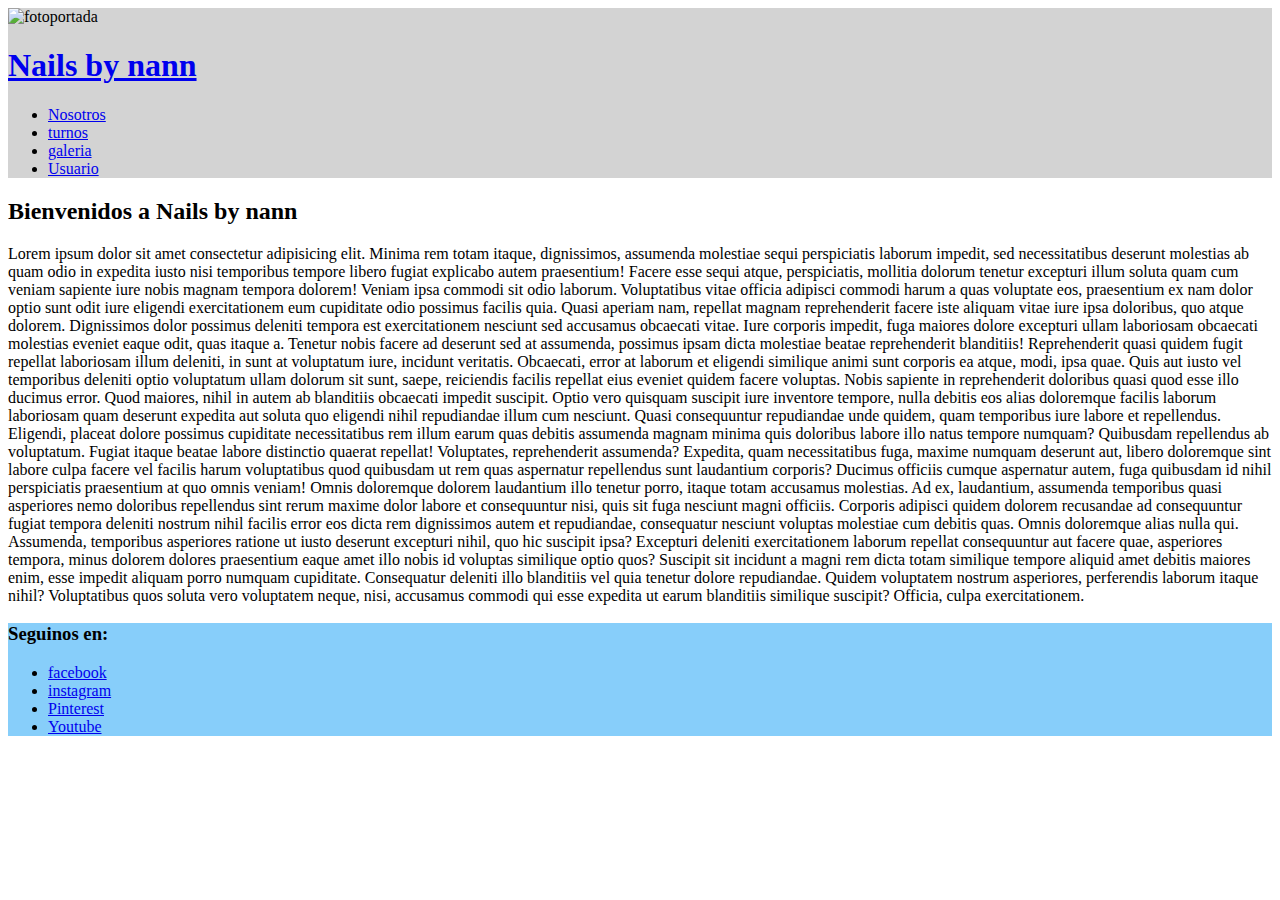
==== index.html @ c177ac81 "mi primer commit. arrancando proyecto final" ====
<!DOCTYPE html>
<html lang="es">
<head>
    <meta charset="UTF-8">
    <meta http-equiv="X-UA-Compatible" content="IE=edge">
    <meta name="viewport" content="width=device-width, initial-scale=1.0">
    <title>NAILS by nann</title>
    <link rel="stylesheet" href="./css/style.css">
</head>
<Header>
    <img src="#" alt="fotoportada">
    <h1><a href="index.html">Nails by nann</a></h1>
    <nav>
        <ul>
            <li><a href="./Nosotros.html">Nosotros</a></li>
            <li><a href="./turnos.html">turnos</a></li>
            <li><a href="./galeria.html">galeria</a></li>
            <li><a href="./usuario.html">Usuario</a></li>
        </ul>
    </nav>    
</Header>
<body>
    <h2>Bienvenidos a Nails by nann </h2>
    <p>Lorem ipsum dolor sit amet consectetur adipisicing elit. Minima rem totam itaque, dignissimos, assumenda molestiae sequi perspiciatis laborum impedit, sed necessitatibus deserunt molestias ab quam odio in expedita iusto nisi temporibus tempore libero fugiat explicabo autem praesentium! Facere esse sequi atque, perspiciatis, mollitia dolorum tenetur excepturi illum soluta quam cum veniam sapiente iure nobis magnam tempora dolorem! Veniam ipsa commodi sit odio laborum. Voluptatibus vitae officia adipisci commodi harum a quas voluptate eos, praesentium ex nam dolor optio sunt odit iure eligendi exercitationem eum cupiditate odio possimus facilis quia. Quasi aperiam nam, repellat magnam reprehenderit facere iste aliquam vitae iure ipsa doloribus, quo atque dolorem. Dignissimos dolor possimus deleniti tempora est exercitationem nesciunt sed accusamus obcaecati vitae. Iure corporis impedit, fuga maiores dolore excepturi ullam laboriosam obcaecati molestias eveniet eaque odit, quas itaque a. Tenetur nobis facere ad deserunt sed at assumenda, possimus ipsam dicta molestiae beatae reprehenderit blanditiis! Reprehenderit quasi quidem fugit repellat laboriosam illum deleniti, in sunt at voluptatum iure, incidunt veritatis. Obcaecati, error at laborum et eligendi similique animi sunt corporis ea atque, modi, ipsa quae. Quis aut iusto vel temporibus deleniti optio voluptatum ullam dolorum sit sunt, saepe, reiciendis facilis repellat eius eveniet quidem facere voluptas. Nobis sapiente in reprehenderit doloribus quasi quod esse illo ducimus error. Quod maiores, nihil in autem ab blanditiis obcaecati impedit suscipit. Optio vero quisquam suscipit iure inventore tempore, nulla debitis eos alias doloremque facilis laborum laboriosam quam deserunt expedita aut soluta quo eligendi nihil repudiandae illum cum nesciunt. Quasi consequuntur repudiandae unde quidem, quam temporibus iure labore et repellendus. Eligendi, placeat dolore possimus cupiditate necessitatibus rem illum earum quas debitis assumenda magnam minima quis doloribus labore illo natus tempore numquam? Quibusdam repellendus ab voluptatum. Fugiat itaque beatae labore distinctio quaerat repellat! Voluptates, reprehenderit assumenda? Expedita, quam necessitatibus fuga, maxime numquam deserunt aut, libero doloremque sint labore culpa facere vel facilis harum voluptatibus quod quibusdam ut rem quas aspernatur repellendus sunt laudantium corporis? Ducimus officiis cumque aspernatur autem, fuga quibusdam id nihil perspiciatis praesentium at quo omnis veniam! Omnis doloremque dolorem laudantium illo tenetur porro, itaque totam accusamus molestias. Ad ex, laudantium, assumenda temporibus quasi asperiores nemo doloribus repellendus sint rerum maxime dolor labore et consequuntur nisi, quis sit fuga nesciunt magni officiis. Corporis adipisci quidem dolorem recusandae ad consequuntur fugiat tempora deleniti nostrum nihil facilis error eos dicta rem dignissimos autem et repudiandae, consequatur nesciunt voluptas molestiae cum debitis quas. Omnis doloremque alias nulla qui. Assumenda, temporibus asperiores ratione ut iusto deserunt excepturi nihil, quo hic suscipit ipsa? Excepturi deleniti exercitationem laborum repellat consequuntur aut facere quae, asperiores tempora, minus dolorem dolores praesentium eaque amet illo nobis id voluptas similique optio quos? Suscipit sit incidunt a magni rem dicta totam similique tempore aliquid amet debitis maiores enim, esse impedit aliquam porro numquam cupiditate. Consequatur deleniti illo blanditiis vel quia tenetur dolore repudiandae. Quidem voluptatem nostrum asperiores, perferendis laborum itaque nihil? Voluptatibus quos soluta vero voluptatem neque, nisi, accusamus commodi qui esse expedita ut earum blanditiis similique suscipit? Officia, culpa exercitationem.</p>
</body>
<footer>
    <H3>Seguinos en:</H3>
    <ul>
        <li><a href="https://es-la.facebook.com/">facebook</a></li>
        <li><a href="https://www.instagram.com/?hl=es-la">instagram</a></li>
        <li><a href="https://ar.pinterest.com/">Pinterest</a></li>
        <li><a href="https://www.youtube.com/">Youtube</a></li> 
    </ul>

</footer>
</html>
---- css/style.css ----
header{
    background-color: lightgray;

}
footer{
    background-color: lightskyblue;
}
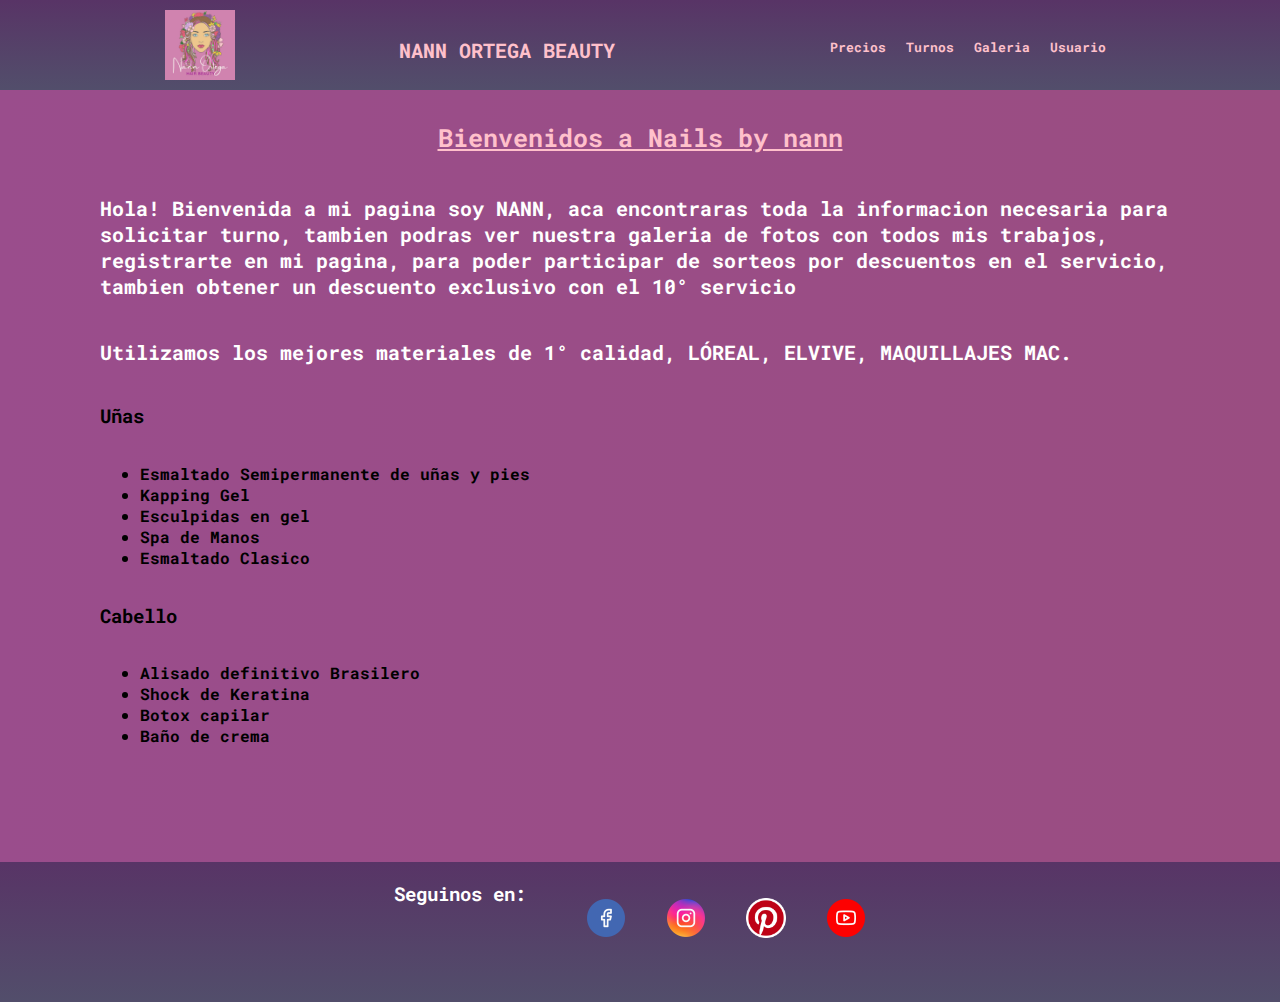
==== commit 4f1f78d6: "commit agrego flexbox al index.html" ====
--- a/index.html
+++ b/index.html
@@ -1,36 +1,56 @@
-<!DOCTYPE html>
-<html lang="es">
-<head>
-    <meta charset="UTF-8">
-    <meta http-equiv="X-UA-Compatible" content="IE=edge">
-    <meta name="viewport" content="width=device-width, initial-scale=1.0">
-    <title>NAILS by nann</title>
-    <link rel="stylesheet" href="./css/style.css">
-</head>
-<Header>
-    <img src="#" alt="fotoportada">
-    <h1><a href="index.html">Nails by nann</a></h1>
-    <nav>
-        <ul>
-            <li><a href="./Nosotros.html">Nosotros</a></li>
-            <li><a href="./turnos.html">turnos</a></li>
-            <li><a href="./galeria.html">galeria</a></li>
-            <li><a href="./usuario.html">Usuario</a></li>
-        </ul>
-    </nav>    
-</Header>
-<body>
-    <h2>Bienvenidos a Nails by nann </h2>
-    <p>Lorem ipsum dolor sit amet consectetur adipisicing elit. Minima rem totam itaque, dignissimos, assumenda molestiae sequi perspiciatis laborum impedit, sed necessitatibus deserunt molestias ab quam odio in expedita iusto nisi temporibus tempore libero fugiat explicabo autem praesentium! Facere esse sequi atque, perspiciatis, mollitia dolorum tenetur excepturi illum soluta quam cum veniam sapiente iure nobis magnam tempora dolorem! Veniam ipsa commodi sit odio laborum. Voluptatibus vitae officia adipisci commodi harum a quas voluptate eos, praesentium ex nam dolor optio sunt odit iure eligendi exercitationem eum cupiditate odio possimus facilis quia. Quasi aperiam nam, repellat magnam reprehenderit facere iste aliquam vitae iure ipsa doloribus, quo atque dolorem. Dignissimos dolor possimus deleniti tempora est exercitationem nesciunt sed accusamus obcaecati vitae. Iure corporis impedit, fuga maiores dolore excepturi ullam laboriosam obcaecati molestias eveniet eaque odit, quas itaque a. Tenetur nobis facere ad deserunt sed at assumenda, possimus ipsam dicta molestiae beatae reprehenderit blanditiis! Reprehenderit quasi quidem fugit repellat laboriosam illum deleniti, in sunt at voluptatum iure, incidunt veritatis. Obcaecati, error at laborum et eligendi similique animi sunt corporis ea atque, modi, ipsa quae. Quis aut iusto vel temporibus deleniti optio voluptatum ullam dolorum sit sunt, saepe, reiciendis facilis repellat eius eveniet quidem facere voluptas. Nobis sapiente in reprehenderit doloribus quasi quod esse illo ducimus error. Quod maiores, nihil in autem ab blanditiis obcaecati impedit suscipit. Optio vero quisquam suscipit iure inventore tempore, nulla debitis eos alias doloremque facilis laborum laboriosam quam deserunt expedita aut soluta quo eligendi nihil repudiandae illum cum nesciunt. Quasi consequuntur repudiandae unde quidem, quam temporibus iure labore et repellendus. Eligendi, placeat dolore possimus cupiditate necessitatibus rem illum earum quas debitis assumenda magnam minima quis doloribus labore illo natus tempore numquam? Quibusdam repellendus ab voluptatum. Fugiat itaque beatae labore distinctio quaerat repellat! Voluptates, reprehenderit assumenda? Expedita, quam necessitatibus fuga, maxime numquam deserunt aut, libero doloremque sint labore culpa facere vel facilis harum voluptatibus quod quibusdam ut rem quas aspernatur repellendus sunt laudantium corporis? Ducimus officiis cumque aspernatur autem, fuga quibusdam id nihil perspiciatis praesentium at quo omnis veniam! Omnis doloremque dolorem laudantium illo tenetur porro, itaque totam accusamus molestias. Ad ex, laudantium, assumenda temporibus quasi asperiores nemo doloribus repellendus sint rerum maxime dolor labore et consequuntur nisi, quis sit fuga nesciunt magni officiis. Corporis adipisci quidem dolorem recusandae ad consequuntur fugiat tempora deleniti nostrum nihil facilis error eos dicta rem dignissimos autem et repudiandae, consequatur nesciunt voluptas molestiae cum debitis quas. Omnis doloremque alias nulla qui. Assumenda, temporibus asperiores ratione ut iusto deserunt excepturi nihil, quo hic suscipit ipsa? Excepturi deleniti exercitationem laborum repellat consequuntur aut facere quae, asperiores tempora, minus dolorem dolores praesentium eaque amet illo nobis id voluptas similique optio quos? Suscipit sit incidunt a magni rem dicta totam similique tempore aliquid amet debitis maiores enim, esse impedit aliquam porro numquam cupiditate. Consequatur deleniti illo blanditiis vel quia tenetur dolore repudiandae. Quidem voluptatem nostrum asperiores, perferendis laborum itaque nihil? Voluptatibus quos soluta vero voluptatem neque, nisi, accusamus commodi qui esse expedita ut earum blanditiis similique suscipit? Officia, culpa exercitationem.</p>
-</body>
-<footer>
-    <H3>Seguinos en:</H3>
-    <ul>
-        <li><a href="https://es-la.facebook.com/">facebook</a></li>
-        <li><a href="https://www.instagram.com/?hl=es-la">instagram</a></li>
-        <li><a href="https://ar.pinterest.com/">Pinterest</a></li>
-        <li><a href="https://www.youtube.com/">Youtube</a></li> 
-    </ul>
-
-</footer>
-</html>+    <!DOCTYPE html>
+    <html lang="es">
+    <head>
+        <meta charset="UTF-8">
+        <meta http-equiv="X-UA-Compatible" content="IE=edge">
+        <meta name="viewport" content="width=device-width, initial-scale=1.0">
+        <title>NANN ORTEGA BEAUTY</title>
+        <link rel="stylesheet" href="./css/style.css">
+        <link rel="preconnect" href="https://fonts.googleapis.com">
+        <link rel="preconnect" href="https://fonts.gstatic.com" crossorigin>
+        <link href="https://fonts.googleapis.com/css2?family=Gideon+Roman&family=Lobster&family=Roboto+Mono:wght@100&family=Roboto:wght@400;500&display=swap" rel="stylesheet">
+    </head>
+    <body class="body">
+        <header class="header">
+            <img class="logo" src="./assets/logo.jpg" alt="logo">
+            <h1 class="nombrepagina"><a href="index.html">NANN ORTEGA BEAUTY</a></h1>
+            <nav class="barradenavegacion">
+                <ul class="lista">
+                    <li class="elemento__lista"><a href="./precios.html">Precios</a></li>
+                    <li class="elemento__lista"><a href="./turnos.html">Turnos</a></li>
+                    <li class="elemento__lista"><a href="./galeria.html">Galeria</a></li>
+                    <li class="elemento__lista"><a href="./usuario.html">Usuario</a></li>
+                </ul>
+            </nav>    
+        </header>
+        <main class="main">
+            <h2 class="main__titulo">Bienvenidos a Nails by nann </h2>
+            <p class="main__parrafo">Hola! Bienvenida a mi pagina soy NANN, aca encontraras toda la informacion necesaria para solicitar turno, tambien podras ver nuestra galeria de fotos con todos mis trabajos, registrarte en mi pagina, para poder participar de sorteos por descuentos en el servicio,  tambien obtener un descuento exclusivo con el 10° servicio</p>
+            <p class="main__parrafo main__parrafo-modificado">Utilizamos los mejores materiales de 1° calidad, LÓREAL, ELVIVE, MAQUILLAJES MAC.</p>
+            <h3>Uñas</h3>
+            <ul>
+                <li>Esmaltado Semipermanente de uñas y pies</li>
+                <li>Kapping Gel</Em></li>
+                <li>Esculpidas en gel</li>
+                <li>Spa de Manos</li>
+                <li>Esmaltado Clasico</li>
+            </ul>
+            <h3>Cabello</h3>
+            <ul>
+                <li>Alisado definitivo Brasilero</li>
+                <li>Shock de Keratina</li>   
+                <li>Botox capilar</li>
+                <li>Baño de crema</li>
+            </ul>            
+        </main>
+        <footer class="footer">
+            <h3 class="seguinos">Seguinos en:</h3>
+            <ul class="listafooter">
+                <li class="redes"><a href="https://es-la.facebook.com/" target="_blank"><img src="./assets/facebook-logo.png" alt="facebook-logo"></a></li>
+                <li class="redes"><a class="pinterest" href="https://www.instagram.com/?hl=es-la" target="_blank"><img src="./assets/instagram-logo.png" alt="instagram-logo"></a></li>
+                <li class="redes"><a href="https://ar.pinterest.com/" target="_blank"><img class="pinterest" src="./assets/Pinterest-logo.png" alt="Pinterest-logo" ></a></li>
+                <li class="redes"><a href="https://www.youtube.com/" target="_blank"><img src="./assets/youtube-logo.png" alt="youtube-logo"></a></li> 
+            </ul>
+        </footer>
+    </body>
+    </html>--- a/css/style.css
+++ b/css/style.css
@@ -1,7 +1,133 @@
-header{
-    background-color: lightgray;
+.body{
+    margin: 0;
+    padding:0;
+    font-family: 'Gideon Roman', cursive;
+    font-family: 'Lobster', cursive;
+    font-family: 'Roboto', sans-serif;
+    font-family: 'Roboto Mono', monospace;
+    font-weight: bold;
+    /*background: linear-gradient(#583466, #524e6b);
+    background-image: url(../assets/logo2.jpeg);
+    background-size: cover;
+    background-repeat: no-repeat;
+    background-position: center;
+    background-attachment: fixed;
+    min-height: 100vh;
+    width: 100%;
+    height: 100%;
+    background-size: cover;
+    position: relative;*/
+}
+
+/*body:before{
+    content: "";
+    width: 100%;
+    min-height: 100vh;
+    position: absolute;
+    background-color: linear-gradient(#99ede2);
+    opacity: 0.2;
+}*/
+
+/*header index*/
+.header{
+    background: linear-gradient(#583466, #524e6b);
+    width: 100%;
+    height: 90px;
+    display: flex;
+    flex-direction: row;
+    flex-wrap: wrap;
+    justify-content:space-evenly;
+    align-items: center;
+    position: fixed;
+    padding: 0%;
+    top: 0;
 
 }
-footer{
-    background-color: lightskyblue;
+
+.logo{
+    width: 70px;
+    height: 70px;
 }
+
+.nombrepagina a{
+    text-decoration:none;
+    color: pink;
+    font-size: 20px;
+}
+
+.lista{
+    display: flex;
+    list-style: none;
+}
+
+.elemento__lista a{
+    color: pink;
+    text-decoration: none;
+    margin:10px;
+    font-size: 13px;
+}
+
+.elemento__lista a:hover{
+    color: white;
+    background-color:darkorchid;
+}
+
+/*main del index*/
+
+.main{
+    background: linear-gradient(90deg, #9a4d8c, #9a4d81);
+    padding: 100px;
+    margin: 0;
+    top: 0;
+    left: 0;
+    right: 0;
+    display: flex;
+    flex-direction: column;
+    min-height: 250px;
+}
+
+.main__titulo{
+    display: flex;
+    justify-content: center;
+    color:pink;
+    font-size: 25px;
+    text-decoration:underline;  
+}
+
+.main__parrafo{
+    display: flex;
+    font-size: 20px;
+    color:white;
+}
+
+/*footer del index*/
+
+.footer{
+    background: linear-gradient(#583466, #524e6b);
+    display: flex;
+    flex-direction: row;
+    justify-content: center;
+    min-height: 140px;
+}
+
+.pinterest{
+    height: 40px;
+    width: 40px;
+}
+
+.seguinos{
+    color: white;
+}
+.listafooter{
+    display: flex;
+    flex-direction: row;
+}
+
+.redes{
+    display: flex;
+    flex-direction: row;
+    list-style: none;
+    margin: 20px;
+}
+
+/* galeria GRID*/
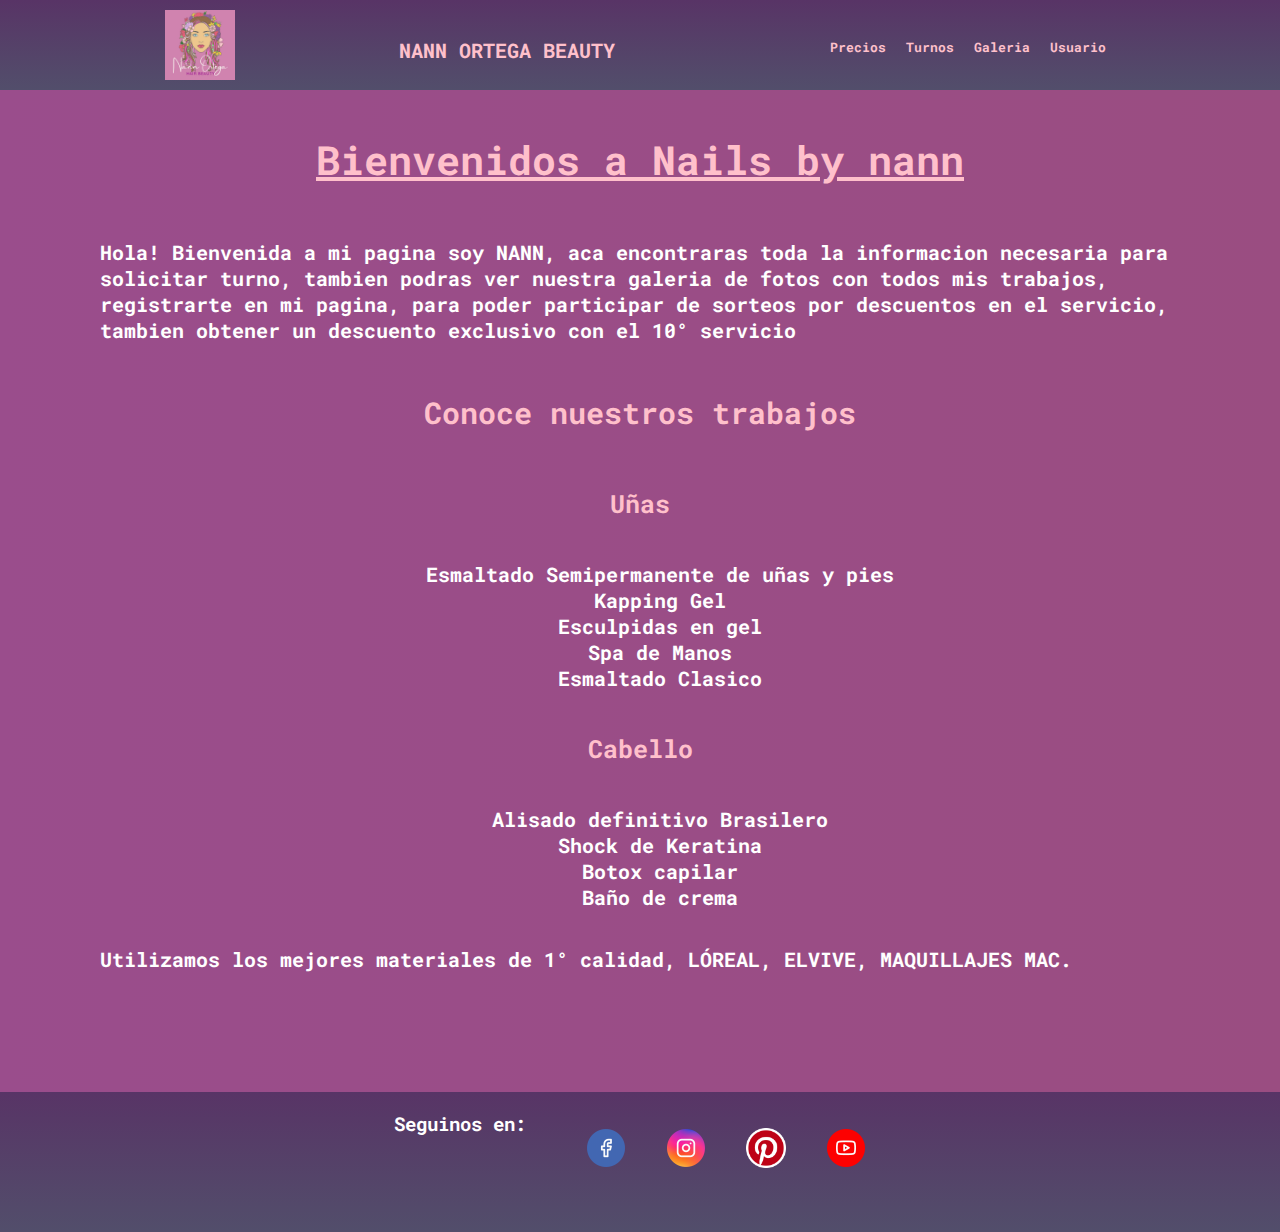
==== commit f321a0e8: "segundo commit con grid" ====
--- a/index.html
+++ b/index.html
@@ -26,22 +26,23 @@
         <main class="main">
             <h2 class="main__titulo">Bienvenidos a Nails by nann </h2>
             <p class="main__parrafo">Hola! Bienvenida a mi pagina soy NANN, aca encontraras toda la informacion necesaria para solicitar turno, tambien podras ver nuestra galeria de fotos con todos mis trabajos, registrarte en mi pagina, para poder participar de sorteos por descuentos en el servicio,  tambien obtener un descuento exclusivo con el 10° servicio</p>
+            <p class="trabajos">Conoce nuestros trabajos</p>
+            <h3 class="uñas">Uñas</h3>
+            <ul class="trabajos__lista">
+                <li class="trabajos__item">Esmaltado Semipermanente de uñas y pies</li>
+                <li class="trabajos__item">Kapping Gel</Em></li>
+                <li class="trabajos__item">Esculpidas en gel</li>
+                <li class="trabajos__item">Spa de Manos</li>
+                <li class="trabajos__item">Esmaltado Clasico</li>
+            </ul>
+            <h3 class="cabello">Cabello</h3>
+            <ul class="trabajos__lista">
+                <li class="trabajos__item">Alisado definitivo Brasilero</li>
+                <li class="trabajos__item">Shock de Keratina</li>   
+                <li class="trabajos__item">Botox capilar</li>
+                <li class="trabajos__item">Baño de crema</li>
+            </ul>            
             <p class="main__parrafo main__parrafo-modificado">Utilizamos los mejores materiales de 1° calidad, LÓREAL, ELVIVE, MAQUILLAJES MAC.</p>
-            <h3>Uñas</h3>
-            <ul>
-                <li>Esmaltado Semipermanente de uñas y pies</li>
-                <li>Kapping Gel</Em></li>
-                <li>Esculpidas en gel</li>
-                <li>Spa de Manos</li>
-                <li>Esmaltado Clasico</li>
-            </ul>
-            <h3>Cabello</h3>
-            <ul>
-                <li>Alisado definitivo Brasilero</li>
-                <li>Shock de Keratina</li>   
-                <li>Botox capilar</li>
-                <li>Baño de crema</li>
-            </ul>            
         </main>
         <footer class="footer">
             <h3 class="seguinos">Seguinos en:</h3>
--- a/css/style.css
+++ b/css/style.css
@@ -6,27 +6,7 @@
     font-family: 'Roboto', sans-serif;
     font-family: 'Roboto Mono', monospace;
     font-weight: bold;
-    /*background: linear-gradient(#583466, #524e6b);
-    background-image: url(../assets/logo2.jpeg);
-    background-size: cover;
-    background-repeat: no-repeat;
-    background-position: center;
-    background-attachment: fixed;
-    min-height: 100vh;
-    width: 100%;
-    height: 100%;
-    background-size: cover;
-    position: relative;*/
 }
-
-/*body:before{
-    content: "";
-    width: 100%;
-    min-height: 100vh;
-    position: absolute;
-    background-color: linear-gradient(#99ede2);
-    opacity: 0.2;
-}*/
 
 /*header index*/
 .header{
@@ -41,7 +21,6 @@
     position: fixed;
     padding: 0%;
     top: 0;
-
 }
 
 .logo{
@@ -84,13 +63,14 @@
     display: flex;
     flex-direction: column;
     min-height: 250px;
+    font-style:normal;
 }
 
 .main__titulo{
     display: flex;
     justify-content: center;
     color:pink;
-    font-size: 25px;
+    font-size: 40px;
     text-decoration:underline;  
 }
 
@@ -98,6 +78,36 @@
     display: flex;
     font-size: 20px;
     color:white;
+}
+
+.trabajos{
+    text-align: center;
+    list-style: none;
+    color: white;
+    font-size: 20px;
+}
+
+.uñas{
+    font-size: 25px;
+    color: pink;
+    text-align: center;
+}
+
+.cabello{
+    text-align: center;
+    font-size: 25px;
+    color: pink;
+}
+.trabajos{
+    font-size: 30px;
+    color: pink;
+}
+.trabajos__item{
+    text-align: center;
+    list-style: none;
+    font-size: 20px;
+    color: white;
+
 }
 
 /*footer del index*/
@@ -130,4 +140,54 @@
     margin: 20px;
 }
 
-/* galeria GRID*/
+/* precios*/
+
+.precios{
+    display: flex;
+    flex-direction: column;
+    text-align: center;
+    color: pink;
+    font-size: 40px;
+}
+
+.lista__precios{
+    justify-items: center;
+    width: 600px;
+    height: 800px;
+    margin: 10px;
+}
+
+/*galeria con grid*/
+
+.galeria{
+    background: linear-gradient(90deg, #9a4d8c, #9a4d81);
+    
+}
+
+.esculpidas{
+    margin-top: 110px;
+    display: grid;
+    grid-template-columns: repeat(2,1fr);
+    column-gap: 5px;
+    row-gap: 5px;
+}
+
+.alisado{
+    display: grid;
+    grid-template-columns: repeat(2,1fr);
+    column-gap: 10px;
+    row-gap: 10px;
+    
+}
+
+.uñas__imagen{
+    width: 250px;
+    height: 250px;
+    object-fit: cover; 
+}
+
+.cabello__imagen{
+    width: 250px;
+    height: 250px;
+    object-fit: cover;
+}